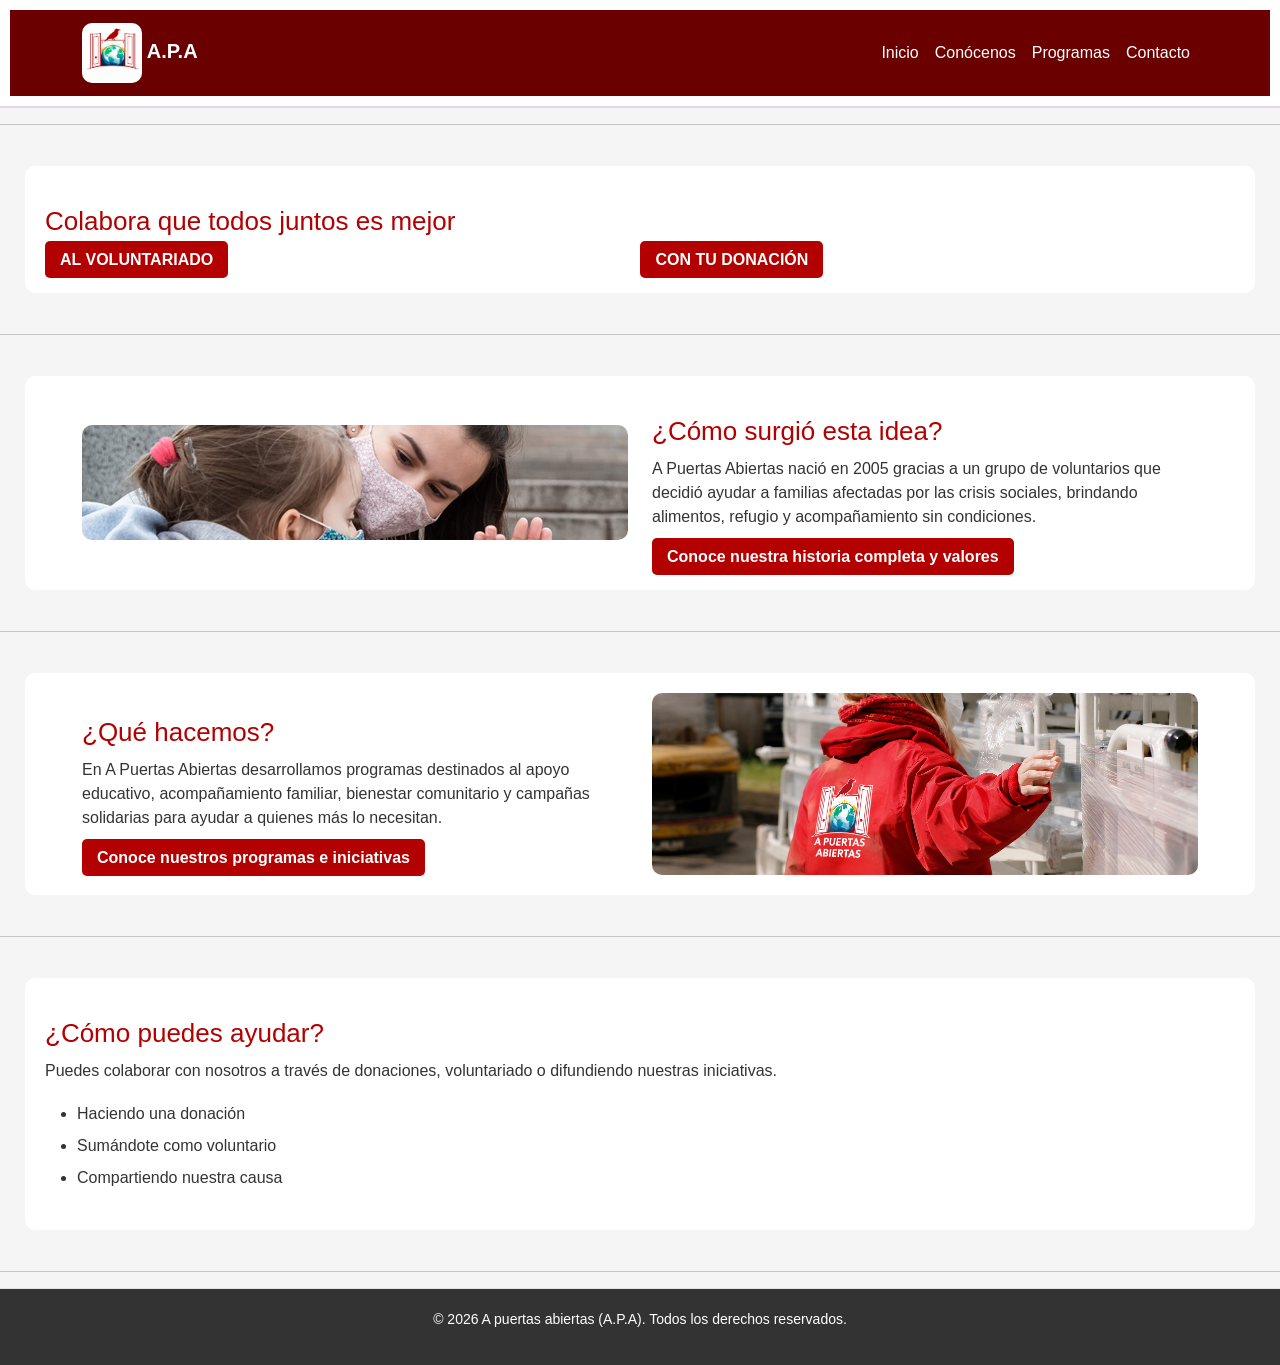
==== Index.html @ 05356e31 "footer modificado" ====
<!DOCTYPE html>
<html lang="es">

<head>
    <meta charset="UTF-8">
    <meta name="viewport" content="width=device-width, initial-scale=1.0">
    <title>A PUERTAS ABIERTAS</title>
<link href="https://cdn.jsdelivr.net/npm/bootstrap@5.3.3/dist/css/bootstrap.min.css" rel="stylesheet"/>
    <link rel="stylesheet" href="Estilos.APA/Estilos.css"/> 
</head>

<body>

<header>



<nav class="navbar navbar-expand-lg navbar-dark fondo-navbar">

  <div class="container">

    <a class="navbar-brand" href="Index.html">
      <img src="./Imagenes.APA/Logo.png" width="60" alt="Logo">
      A.P.A
    </a>

    <button
      class="navbar-toggler"
      type="button"
      data-bs-toggle="collapse"
      data-bs-target="#menuNavbar">

      <span class="navbar-toggler-icon"></span>

    </button>

    <div class="collapse navbar-collapse" id="menuNavbar">

      <ul class="navbar-nav ms-auto">

        <li class="nav-item">
          <a class="nav-link" href="Index.html">
            Inicio
          </a>
        </li>

        <li class="nav-item">
          <a class="nav-link" href="Nosotros.html">
            Conócenos
          </a>
        </li>

        <li class="nav-item">
          <a class="nav-link" href="Programas.html">
            Programas
          </a>
        </li>

        <li class="nav-item">
          <a class="nav-link" href="contacto.html">
            Contacto
          </a>
        </li>

      </ul>

    </div>

  </div>

</nav>


</header>

<hr>

<section>

    <h2>Colabora que todos juntos es mejor</h2>

    <table cellpadding="20">
        <tr>

            <td>
                <a href="contacto.html">AL VOLUNTARIADO</a>
            </td>

            <td>
                <a href="contacto.html">CON TU DONACIÓN</a>
            </td>

        </tr>
    </table>

</section>

<hr>

<section>

    <div class="container">

        <div class="row align-items-center">

            <div class="col-md-6">
                <img src="./Imagenes.APA/apt2.png"
                     class="img-fluid"
                     alt="Voluntarios ayudando">
            </div>

            <div class="col-md-6">

                <h2>¿Cómo surgió esta idea?</h2>

                <p>
                    A Puertas Abiertas nació en 2005 gracias a un grupo
                    de voluntarios que decidió ayudar a familias afectadas
                    por las crisis sociales, brindando alimentos, refugio
                    y acompañamiento sin condiciones.
                </p>

                <a href="Nosotros.html">
                    Conoce nuestra historia completa y valores
                </a>

            </div>

        </div>

    </div>

</section>

<hr>

<section>

    <div class="container">

        <div class="row align-items-center">

            <div class="col-md-6">

                <h2>¿Qué hacemos?</h2>

                <p>
                    En A Puertas Abiertas desarrollamos programas destinados
                    al apoyo educativo, acompañamiento familiar, bienestar
                    comunitario y campañas solidarias para ayudar a quienes
                    más lo necesitan.
                </p>

                <a href="Programas.html">
                    Conoce nuestros programas e iniciativas
                </a>

            </div>

            <div class="col-md-6">

                <img src="./Imagenes.APA/apt1.png"
                     class="img-fluid"
                     alt="Ayuda comunitaria">

            </div>

        </div>

    </div>

</section>

<hr>

<section>

    <h2>¿Cómo puedes ayudar?</h2>

    <p>
        Puedes colaborar con nosotros a través de donaciones,
        voluntariado o difundiendo nuestras iniciativas.
    </p>

    <ul>
        <li>Haciendo una donación</li>
        <li>Sumándote como voluntario</li>
        <li>Compartiendo nuestra causa</li>
    </ul>

</section>

<hr>


<script src="https://cdn.jsdelivr.net/npm/bootstrap@5.3.3/dist/js/bootstrap.bundle.min.js"></script>

</body>


<footer>
    <p>&copy; 2026 A puertas abiertas (A.P.A). Todos los derechos reservados.</p>
</footer>



</html>
---- Estilos.APA/Estilos.css ----
/* ==========================================================================
   Paleta de colores de la ONG
   ========================================================================== */
:root {
    --color-primario: #b30000;
    --color-secundario: #660000;
    --color-fondo: #f4f4f6;
    --color-contenedor: #ffffff;
    --color-texto: #222222;
    --color-borde: #e2e2e6;
    --fuente-principal: 'Roboto', sans-serif;
}

/* ==========================================================================
   Box model universal
   ========================================================================== */
* {
    box-sizing: border-box;
    margin: 0;
    padding: 0;
}

/* ==========================================================================
   Body y Tipografía base
   ========================================================================== */
html,
body {
    min-height: 100vh;
}

body {
    font-family: Arial, Helvetica, sans-serif;
    font-size: 16px;
    line-height: 1.6;
    background-color: #f5f5f5;
    color: #333;

    display: flex;
    flex-direction: column;
}

/* Titulos */
h1 {
    color: var(--color-primario);
    font-size: 24px;
    font-weight: 700;
    letter-spacing: 0.5px;
}

h2 {
    color: var(--color-primario);
    font-size: 26px;
    margin-top: 20px;
    margin-bottom: 10px;
}

h3 {
    color: var(--color-primario);
    font-size: 20px;
    margin-bottom: 8px;
}

h4 {
    color: #b30000;
}

p {
    margin-bottom: 15px;
    line-height: 1.5;
}

ul {
    line-height: 2;
}

/* Centrado del contenido principal */
main,
.contenedor-principal,
section[aria-labelledby="programas-iniciativas"] {
    max-width: 1100px;
    margin: 30px auto;
    padding: 0 20px;
}

/* ==========================================================================
   Header y Navegacion
   ========================================================================== */

header {
    background-color: white;
    padding: 10px;
    border-bottom: 2px solid #dcdc;
    position: sticky;
    top: 0;
    z-index: 1000;
}

/* Selector de ID para el contenedor del encabezado */
#main-header {
    background-color: var(--color-contenedor);
    border-bottom: 2px solid var(--color-borde);
    padding: 15px 40px;
}

header h1 {
    color: #b30000;
    font-size: 28px;
}

/* Enlaces generales */
a {
    text-decoration: none;
    color: #b30000;
    font-weight: bold;
}

/* Selector descendiente para los enlaces de navegación */
#main-header table td a {
    color: var(--color-primario);
    text-decoration: none;
    font-weight: bold;
    font-size: 14px;
    padding: 5px 10px;
    transition: color 0.3s ease;
}

/* Estado hover */
#main-header table td a:hover {
    color: var(--color-secundario);
    background-color: #fce8e8;
    border-radius: 4px;
}

/* ==========================================================================
   Tablas
   ========================================================================== */

table {
    width: 100%;
}

header table {
    width: 100%;
    border-collapse: collapse;
}

header td {
    vertical-align: middle;
    padding: 10px;
}

header td:first-child {
    text-align: left;
    width: 160px;
}

header td:nth-child(2) {
    text-align: left;
}

header td:not(:first-child):not(:nth-child(2)) {
    text-align: center;
    width: 120px;
}

/* ==========================================================================
   Secciones y Componentes
   ========================================================================== */

section {
    background-color: white;
    margin: 25px;
    padding: 20px;
    border-radius: 10px;
}

section[aria-labelledby="programas-iniciativas"] {
    background-color: var(--color-contenedor);
    border-radius: 12px;
    padding: 30px;
    border: 1px solid var(--color-borde);
    box-shadow: 0 4px 6px rgba(0, 0, 0, 0.02);

    display: flex;
    flex-wrap: wrap;
    gap: 20px;
}

article {
    background-color: var(--color-contenedor);
    border-left: 4px solid var(--color-primario);
    padding: 15px 20px;
    margin-bottom: 15px;
    border-radius: 0 8px 8px 0;
    border-top: 1px solid var(--color-borde);
    border-right: 1px solid var(--color-borde);
    border-bottom: 1px solid var(--color-borde);
}

section a {
    background-color: #b30000;
    color: white;
    padding: 10px 15px;
    border-radius: 5px;
}

/* ==========================================================================
   Imágenes
   ========================================================================== */

img {
    border-radius: 10px;
}

/* ==========================================================================
   Footer
   ========================================================================== */

footer {
    background-color: #333;
    color: white;
    padding: 20px;
    border-top: 1px solid var(--color-borde);
    text-align: center;
    font-size: 14px;

    margin-top: auto;
}

footer a {
    color: white;
}

footer h4 {
    color: white;
}

footer ul {
    list-style-type: square;
}

/* ==========================================================================
   Flexbox - Programas
   ========================================================================== */

section[aria-labelledby="programas-iniciativas"] h2 {
    width: 100%;
}

section[aria-labelledby="programas-iniciativas"] article {
    flex: 1 1 400px;
    margin-bottom: 0;
}

/* ==========================================================================
   Personalización Bootstrap - Programas
   ========================================================================== */

article {
    transition: transform 0.3s ease;
}

article:hover {
    transform: translateY(-5px);
}

/* ==========================================================================
   Flexbox - Contacto
   ========================================================================== */

.contacto {
    display: flex;
    flex-wrap: wrap;
    gap: 20px;
}

.contacto h2 {
    width: 100%;
}

.contacto .card {
    flex: 1 1 300px;
}
/* ==========================================================================
   Personalización Bootstrap
   ========================================================================== */

.card {
    transition: transform 0.3s ease;
}

.card:hover {
    transform: translateY(-5px);
}

.contacto a {
    background: none;
    color: var(--color-primario);
    padding: 0;
}

/* ==========================================================================
   Navbar Bootstrap
   ========================================================================== */

.fondo-navbar{
    background-color:#6b0000;
}

.navbar-brand{
    color:white !important;
    font-weight:bold;
}

.nav-link{
    color:white !important;
    font-weight:500;
}

.nav-link:hover{
    color:#ffd6d6 !important; 
}
/* =============================================================================
 Formulario de contacto del volutariado
   ============================================================================= */
.form-voluntariado {
            max-width: 500px;
            margin: 0 auto;
            background-color: var(--color-contenedor);
            padding: 30px;
            border-radius: 8px;
            border: 1px solid var(--color-borde);
            box-shadow: 0 4px 12px rgba(0, 0, 0, 0.05);
        }

        /* Estilo para el título */
        .form-titulo {
            color: var(--color-primario);
            margin-top: 0;
            margin-bottom: 25px;
            font-size: 24px;
            border-bottom: 2px solid var(--color-borde);
            padding-bottom: 10px;
        }

        /* Estilo para las etiquetas de texto */
        .form-label {
            font-weight: bold;
            font-size: 14px;
        }

        /* Estilo común para las casillas de entrada (inputs, select y textarea) */
        .form-input,
        .form-select,
        .form-textarea {
            width: 100%;
            padding: 10px;
            margin-top: 5px;
            border: 1px solid var(--color-borde);
            border-radius: 4px;
            background-color: #fafafa;
            font-family: var(--fuente-principal);
            font-size: 15px;
            color: var(--color-texto);
            box-sizing: border-box; /* Evita que los campos se desborden */
            transition: border-color 0.3s;
        }

        /* Cambio de color de borde al hacer clic para escribir */
        .form-input:focus,
        .form-select:focus,
        .form-textarea:focus {
            outline: none;
            border-color: var(--color-primario);
        }

        /* Estilo para el botón de envío */
        .form-btn {
            width: 100%;
            background-color: var(--color-primario);
            color: #ffffff;
            border: none;
            padding: 12px;
            font-size: 16px;
            font-weight: bold;
            border-radius: 4px;
            cursor: pointer;
            font-family: var(--fuente-principal);
            transition: background-color 0.3s;
            margin-top: 10px;
        }
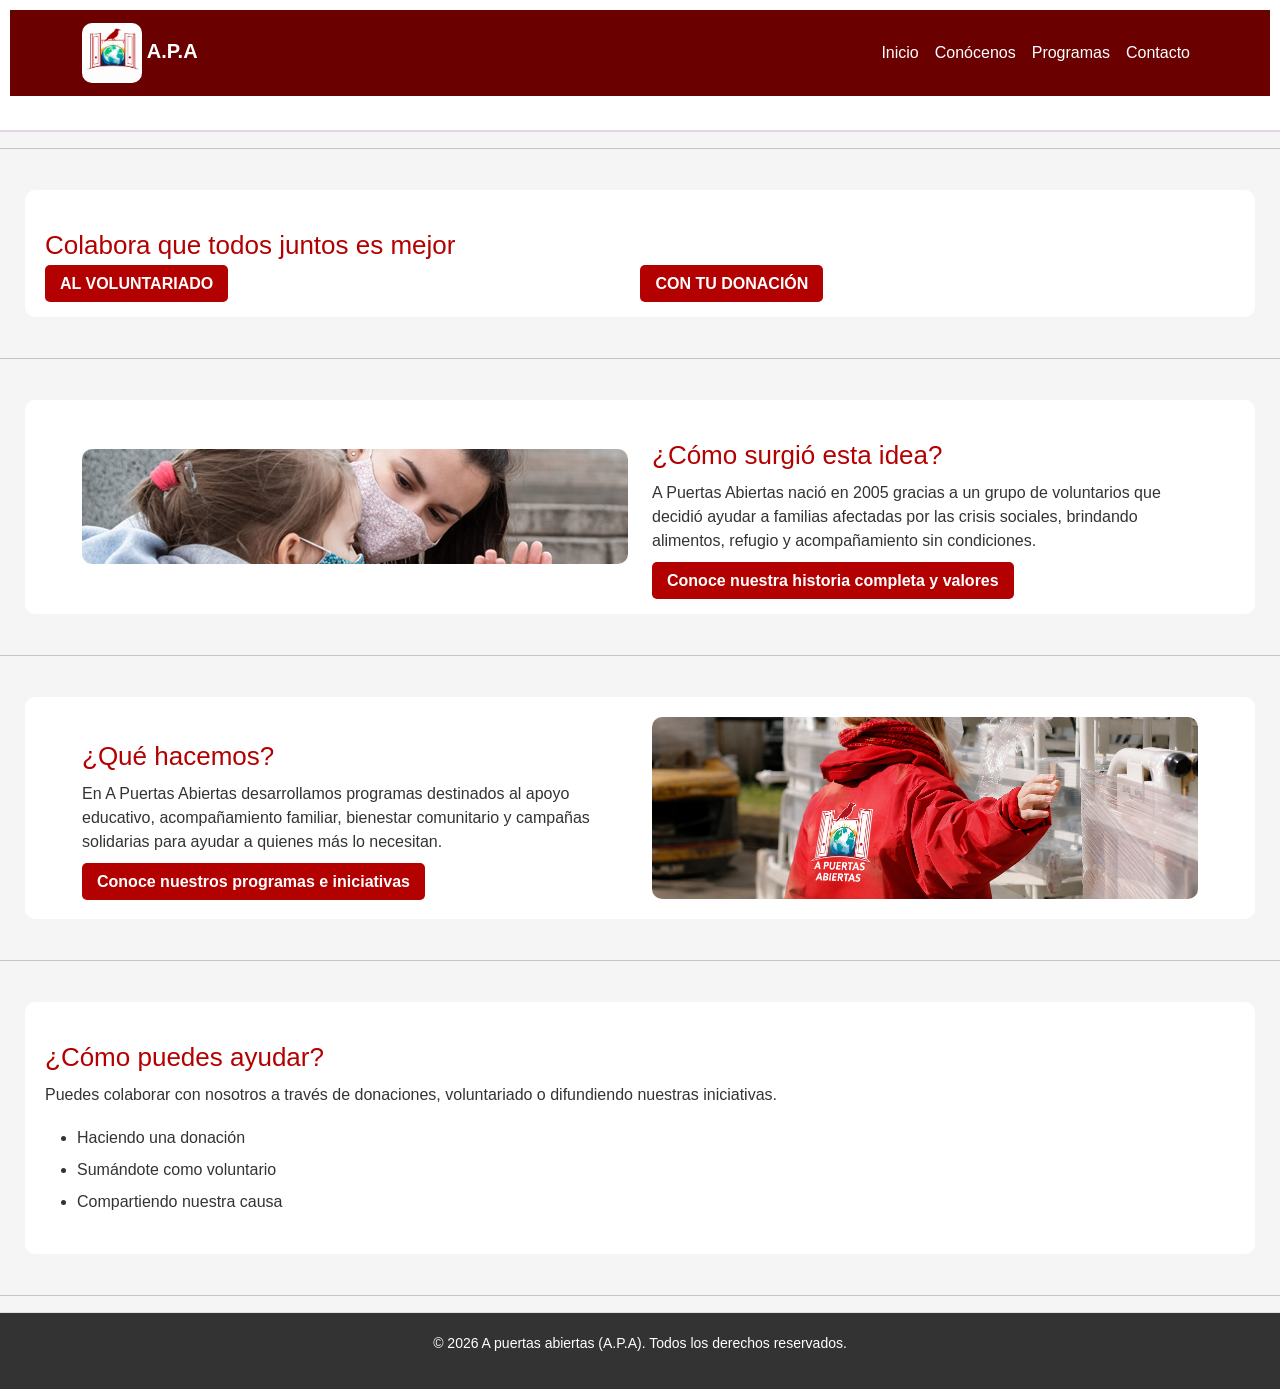
==== commit 1b4ab3b8: "Update Index.html" ====
--- a/Index.html
+++ b/Index.html
@@ -15,7 +15,7 @@
 
 
 
-<nav class="navbar navbar-expand-lg navbar-dark fondo-navbar">
+<nav class="navbar navbar-expand-lg navbar-dark fondo-navbar mb-4">
 
   <div class="container">
 
@@ -192,16 +192,17 @@
 
 <hr>
 
-
-<script src="https://cdn.jsdelivr.net/npm/bootstrap@5.3.3/dist/js/bootstrap.bundle.min.js"></script>
-
-</body>
-
-
-<footer>
+    <footer>
     <p>&copy; 2026 A puertas abiertas (A.P.A). Todos los derechos reservados.</p>
 </footer>
 
+<script src="https://cdn.jsdelivr.net/npm/bootstrap@5.3.3/dist/js/bootstrap.bundle.min.js"></script>
+
+</body>
+
+
+
+
 
 
 </html>
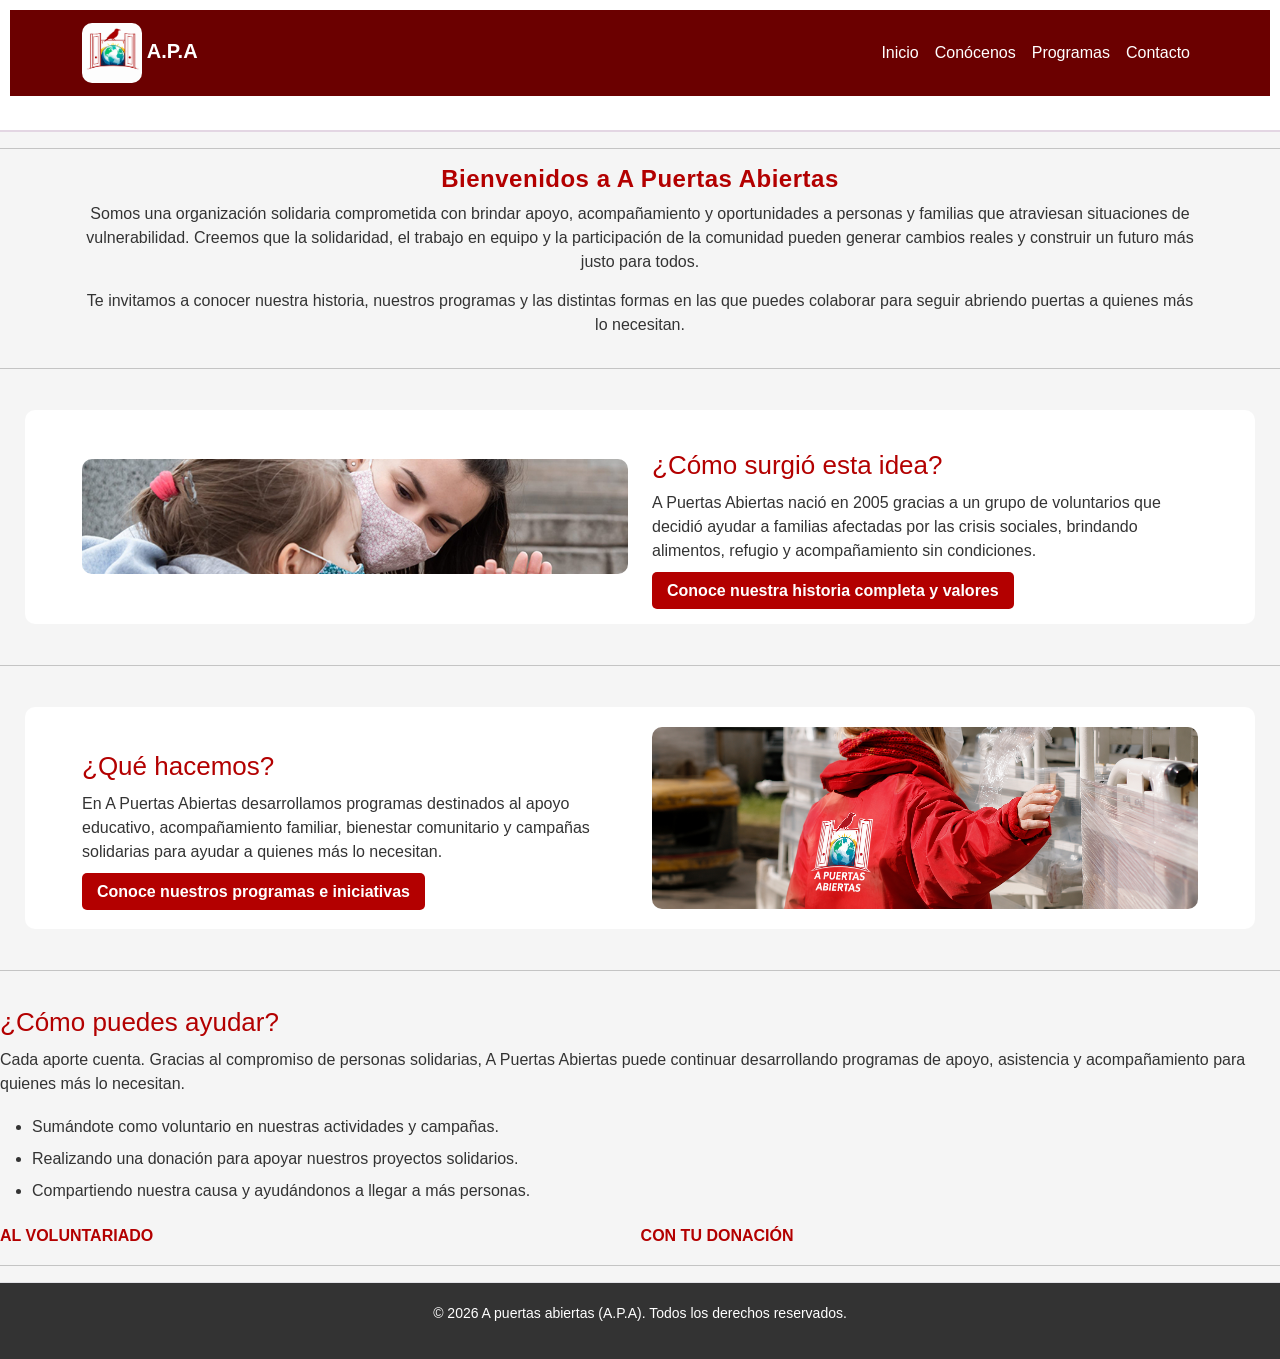
==== commit f8d02f36: "agregado de bienvenida a la pagina y cambio de lugar de botones Updated the content in the Index.htm" ====
--- a/Index.html
+++ b/Index.html
@@ -75,25 +75,16 @@
 
 <hr>
 
-<section>
-
-    <h2>Colabora que todos juntos es mejor</h2>
-
-    <table cellpadding="20">
-        <tr>
-
-            <td>
-                <a href="contacto.html">AL VOLUNTARIADO</a>
-            </td>
-
-            <td>
-                <a href="contacto.html">CON TU DONACIÓN</a>
-            </td>
-
-        </tr>
-    </table>
-
-</section>
+<div class="container text-center"> 
+    <h1>Bienvenidos a A Puertas Abiertas</h1>
+
+    <p> Somos una organización solidaria  comprometida con brindar apoyo, acompañamiento y oportunidades a personas y 
+    familias que atraviesan situaciones de vulnerabilidad. 
+    Creemos que la solidaridad, el trabajo en equipo y la participación de la comunidad pueden generar 
+    cambios reales y construir un futuro más justo para todos. </p> 
+
+    <p> Te invitamos a conocer nuestra historia, nuestros programas 
+    y las distintas formas en las que puedes colaborar para seguir abriendo puertas a quienes más lo necesitan. </p> </div>
 
 <hr>
 
@@ -173,22 +164,25 @@
 
 <hr>
 
-<section>
-
-    <h2>¿Cómo puedes ayudar?</h2>
-
-    <p>
-        Puedes colaborar con nosotros a través de donaciones,
-        voluntariado o difundiendo nuestras iniciativas.
-    </p>
-
-    <ul>
-        <li>Haciendo una donación</li>
-        <li>Sumándote como voluntario</li>
-        <li>Compartiendo nuestra causa</li>
-    </ul>
-
-</section>
+<h2>¿Cómo puedes ayudar?</h2> 
+<p> Cada aporte cuenta. Gracias al compromiso de personas solidarias, A Puertas Abiertas 
+    puede continuar desarrollando programas de apoyo, asistencia y acompañamiento para quienes más lo necesitan. </p> 
+
+     <ul> 
+     <li>Sumándote como voluntario en nuestras actividades y campañas.</li> 
+     <li>Realizando una donación para apoyar nuestros proyectos solidarios.</li> 
+     <li>Compartiendo nuestra causa y ayudándonos a llegar a más personas.</li> 
+    </ul> 
+ <table cellpadding="20"> 
+     <tr>
+     <td> 
+      <a href="contacto.html">AL VOLUNTARIADO</a> 
+     </td> 
+     <td> 
+     <a href="contacto.html">CON TU DONACIÓN</a> 
+     </td> 
+ </tr> 
+</table>
 
 <hr>
 
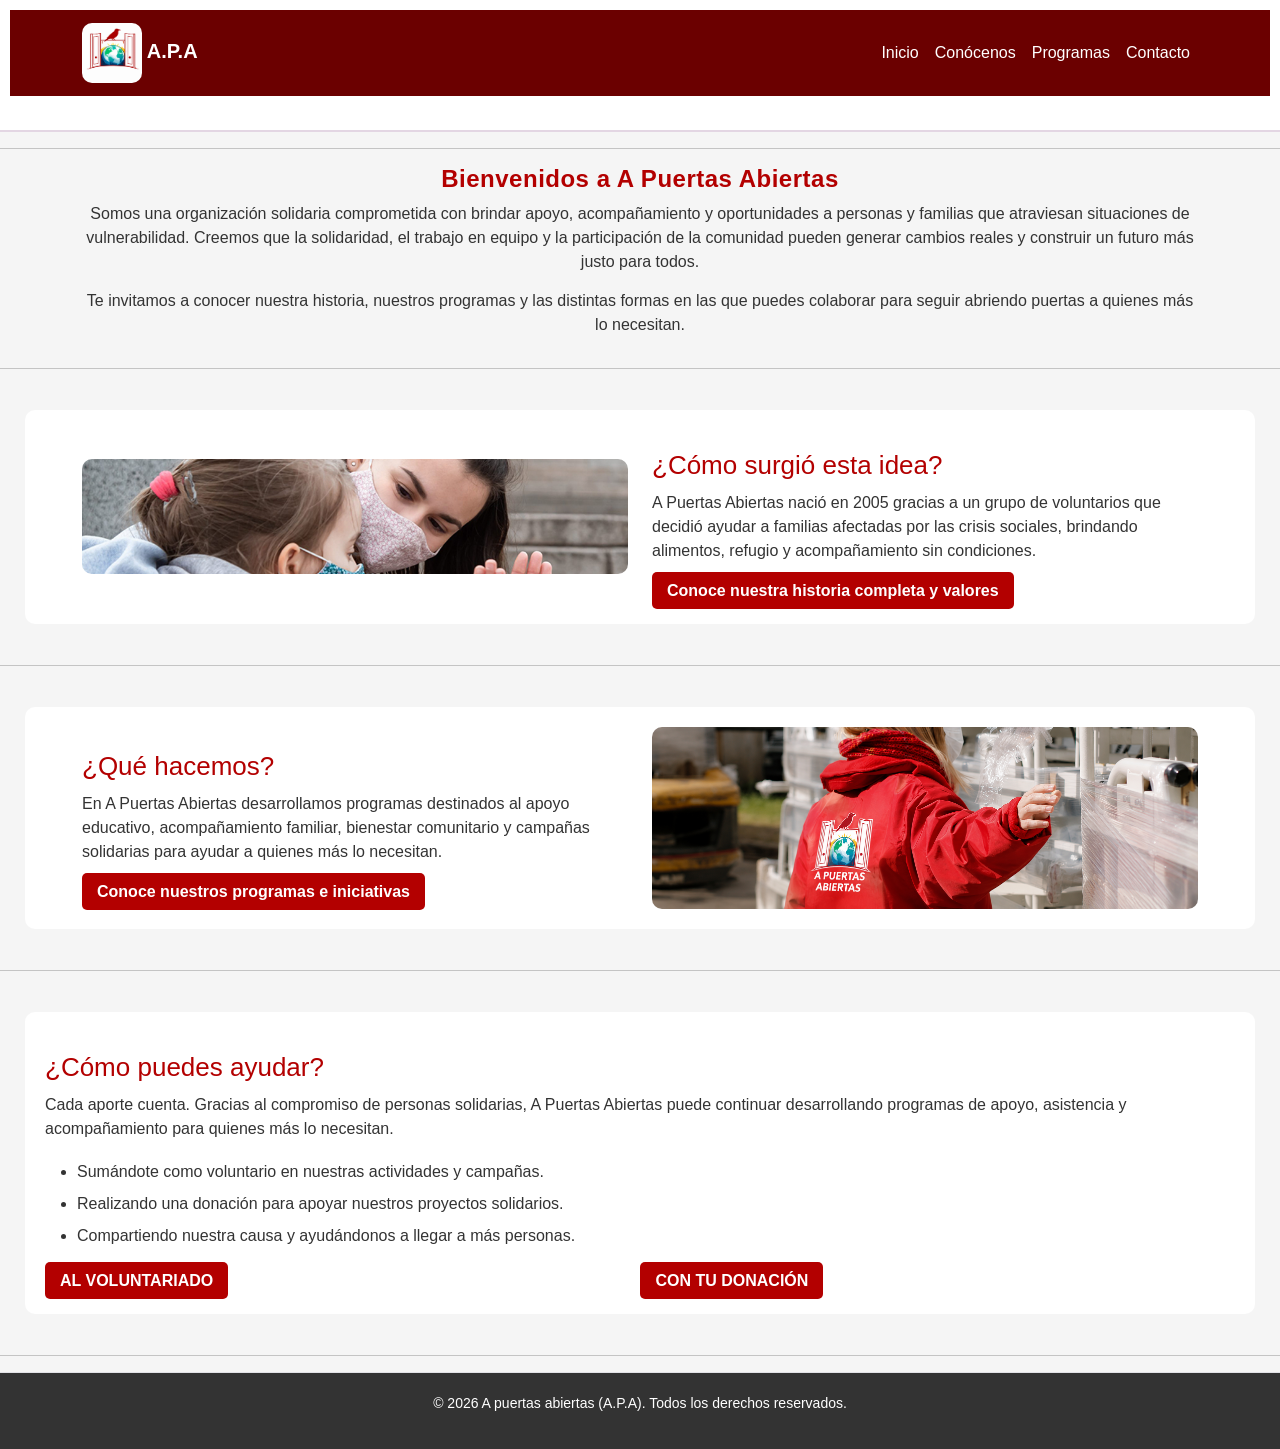
==== commit b6d5d3a9: "Update Index.html" ====
--- a/Index.html
+++ b/Index.html
@@ -164,6 +164,7 @@
 
 <hr>
 
+    <section>
 <h2>¿Cómo puedes ayudar?</h2> 
 <p> Cada aporte cuenta. Gracias al compromiso de personas solidarias, A Puertas Abiertas 
     puede continuar desarrollando programas de apoyo, asistencia y acompañamiento para quienes más lo necesitan. </p> 
@@ -184,6 +185,7 @@
  </tr> 
 </table>
 
+    </section>
 <hr>
 
     <footer>
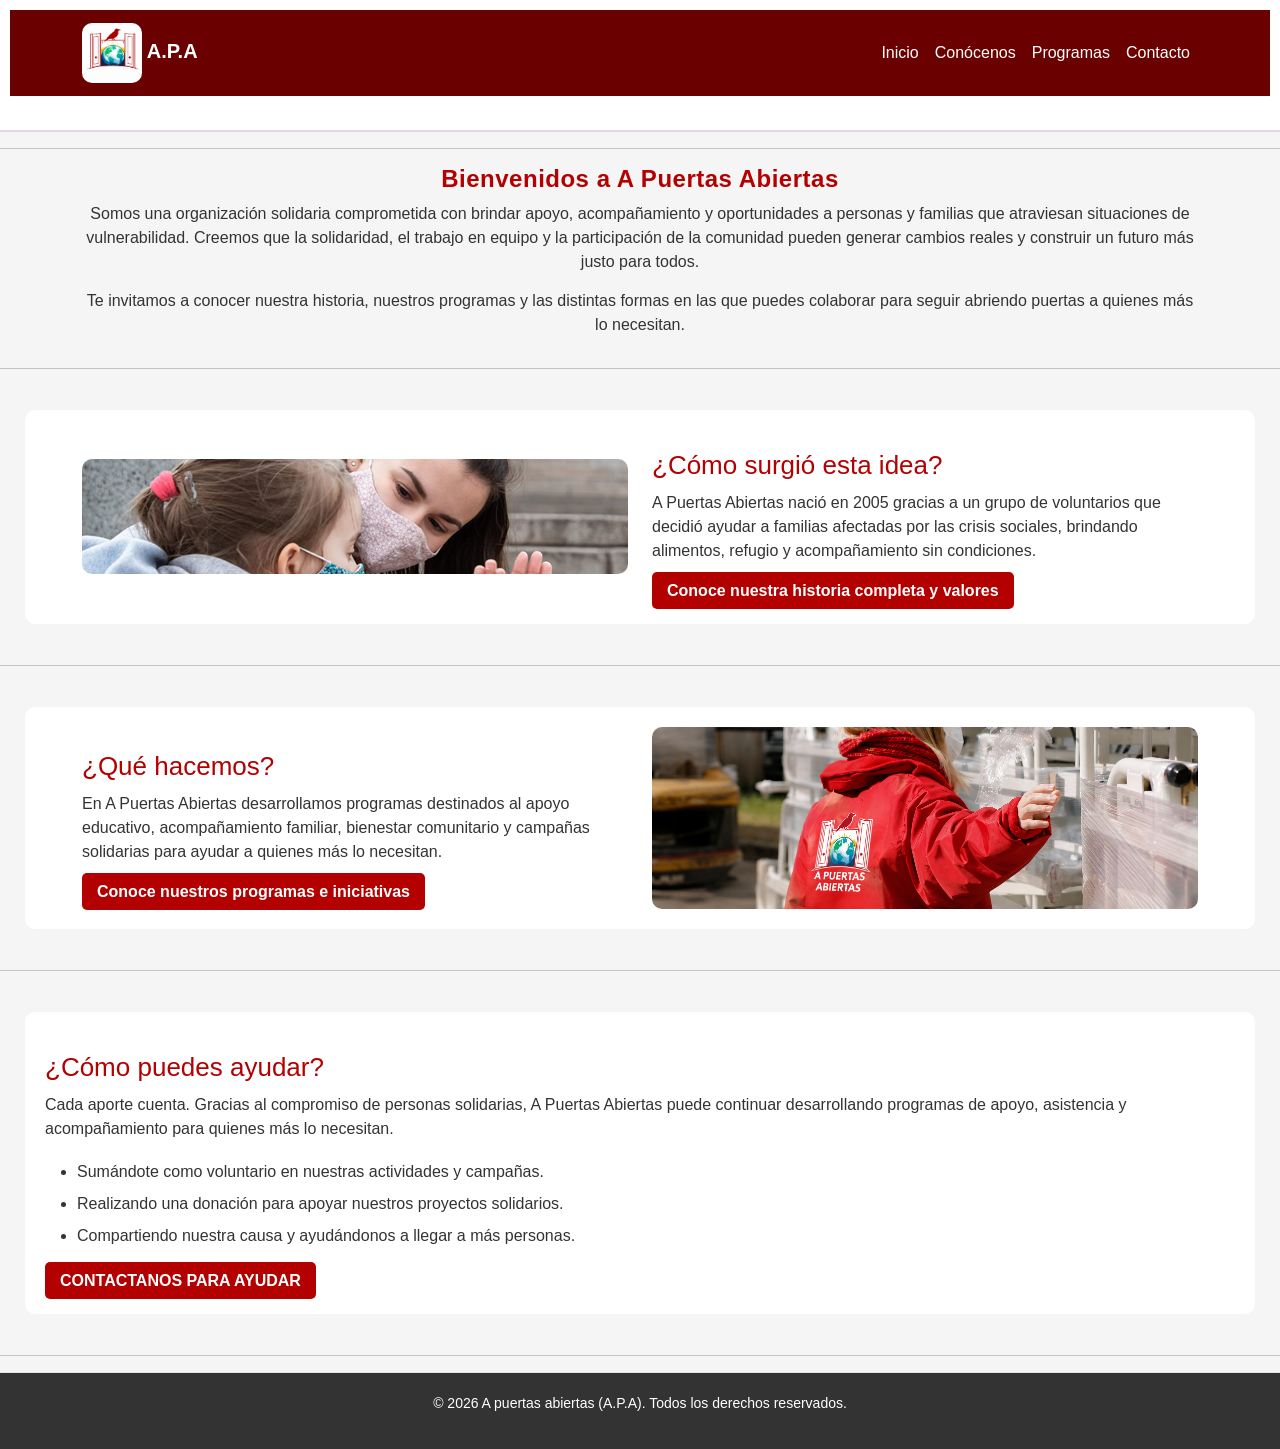
==== commit 4a4c59a2: "Update Index.html" ====
--- a/Index.html
+++ b/Index.html
@@ -39,25 +39,25 @@
       <ul class="navbar-nav ms-auto">
 
         <li class="nav-item">
-          <a class="nav-link" href="Index.html">
+          <a class="nav-link" href="./Index.html">
             Inicio
           </a>
         </li>
 
         <li class="nav-item">
-          <a class="nav-link" href="Nosotros.html">
+          <a class="nav-link" href="./Nosotros.html">
             Conócenos
           </a>
         </li>
 
         <li class="nav-item">
-          <a class="nav-link" href="Programas.html">
+          <a class="nav-link" href="./Programas.html">
             Programas
           </a>
         </li>
 
         <li class="nav-item">
-          <a class="nav-link" href="contacto.html">
+          <a class="nav-link" href="./contacto.html">
             Contacto
           </a>
         </li>
@@ -111,7 +111,7 @@
                     y acompañamiento sin condiciones.
                 </p>
 
-                <a href="Nosotros.html">
+                <a href="./Nosotros.html">
                     Conoce nuestra historia completa y valores
                 </a>
 
@@ -142,7 +142,7 @@
                     más lo necesitan.
                 </p>
 
-                <a href="Programas.html">
+                <a href="./Programas.html">
                     Conoce nuestros programas e iniciativas
                 </a>
 
@@ -177,10 +177,7 @@
  <table cellpadding="20"> 
      <tr>
      <td> 
-      <a href="contacto.html">AL VOLUNTARIADO</a> 
-     </td> 
-     <td> 
-     <a href="contacto.html">CON TU DONACIÓN</a> 
+     <a href="./contacto.html">CONTACTANOS PARA AYUDAR</a> 
      </td> 
  </tr> 
 </table>
--- a/Estilos.APA/Estilos.css
+++ b/Estilos.APA/Estilos.css
@@ -389,3 +389,43 @@
             transition: background-color 0.3s;
             margin-top: 10px;
         } 
+.form-grupo{
+    margin-bottom:20px;
+}
+
+.form-btn:hover{
+    background-color: var(--color-secundario);
+}
+
+/* =============================================================================
+ css/estilos.css — lo mínimo necesario 
+ ============================================================================= */
+
+
+.hero {
+  background: linear-gradient(135deg, #1A2B4A, #6CACE4);
+}
+
+
+.tarjeta-memoria {
+  background: #1A2B4A;
+  color: white;
+  padding: 2rem;
+  border: 3px solid #6CACE4;
+  border-radius: 8px;
+  text-align: center;
+  max-width: 400px;
+  margin: 0 auto;
+}
+
+
+.tarjeta-fecha { color: #6CACE4; font-size: 0.9rem; }
+.tarjeta-mensaje { font-size: 1.3rem; font-style: italic; margin: 1rem 0; }
+.tarjeta-firma { color: #6CACE4; font-size: 0.85rem; }
+
+
+.error { color: #B71C1C; font-weight: 600; }
+.exito { color: #1A6B2A; font-weight: 600; }
+
+
+
